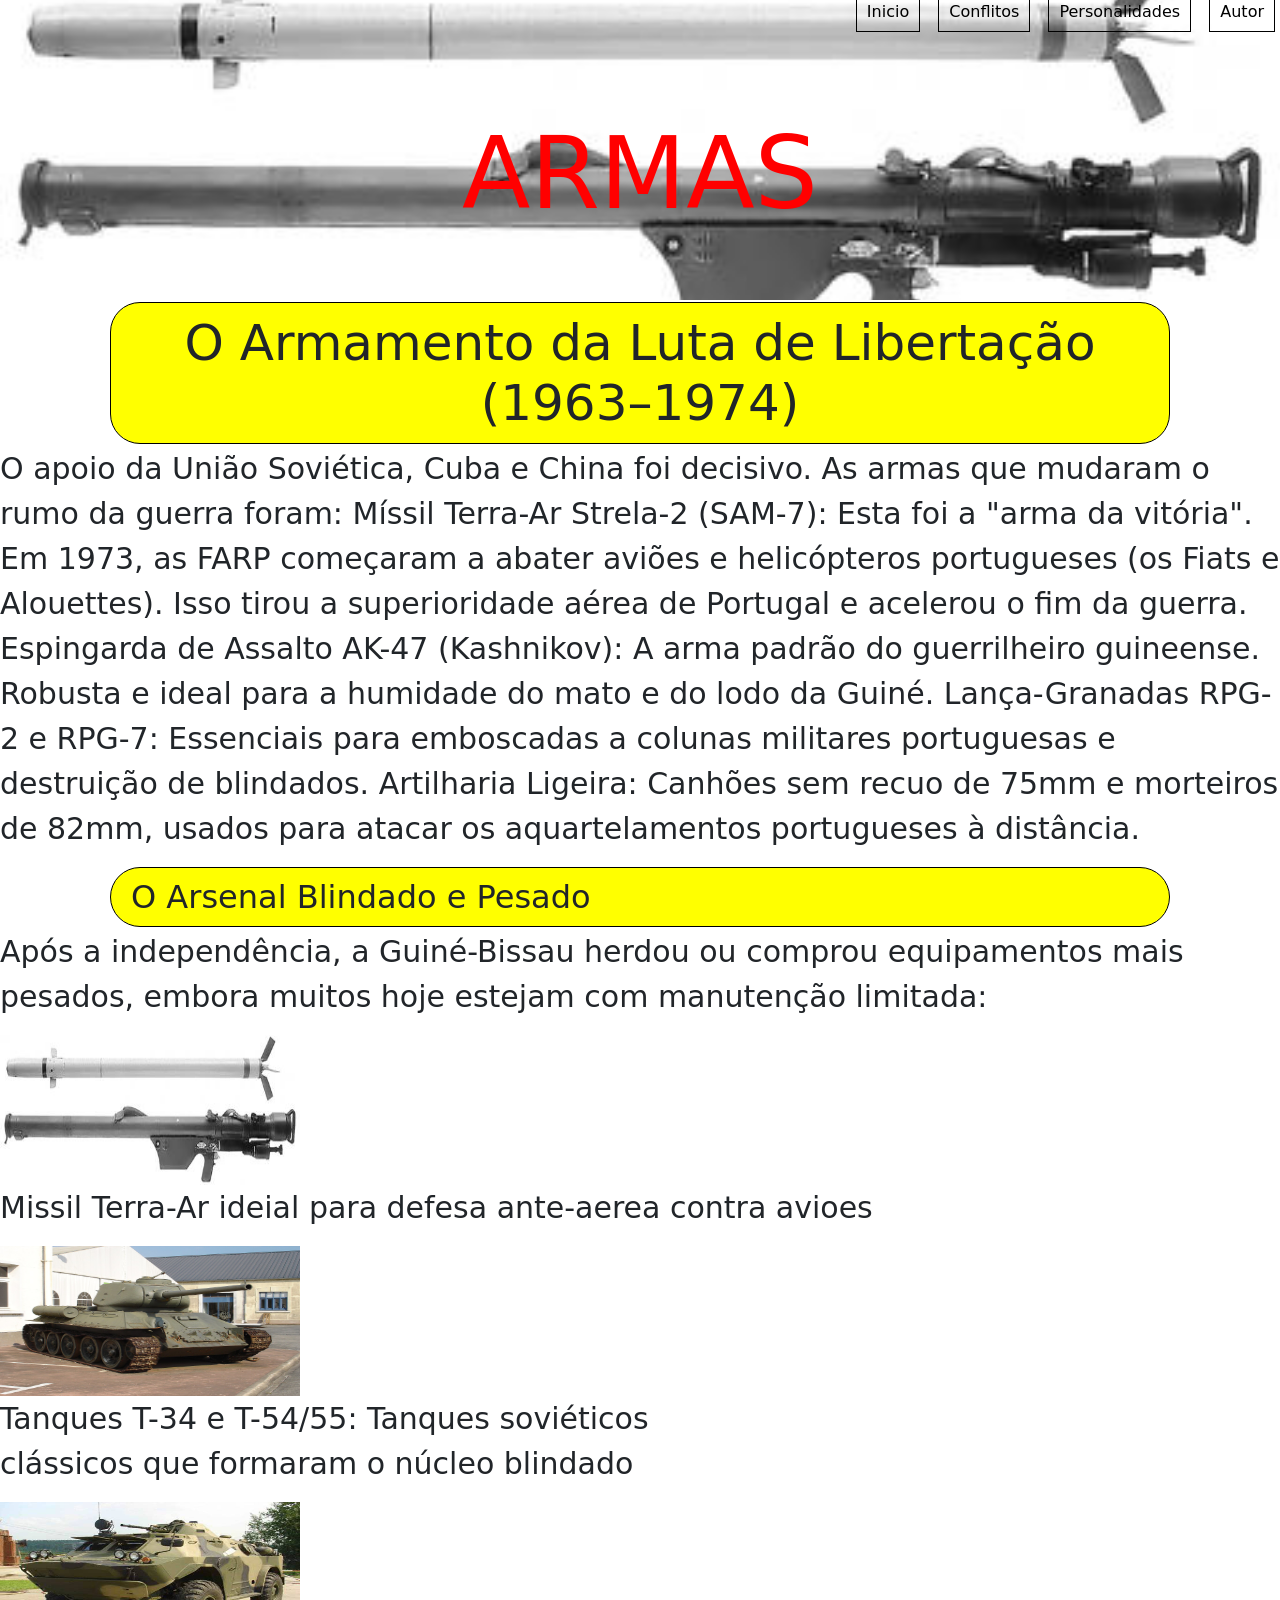
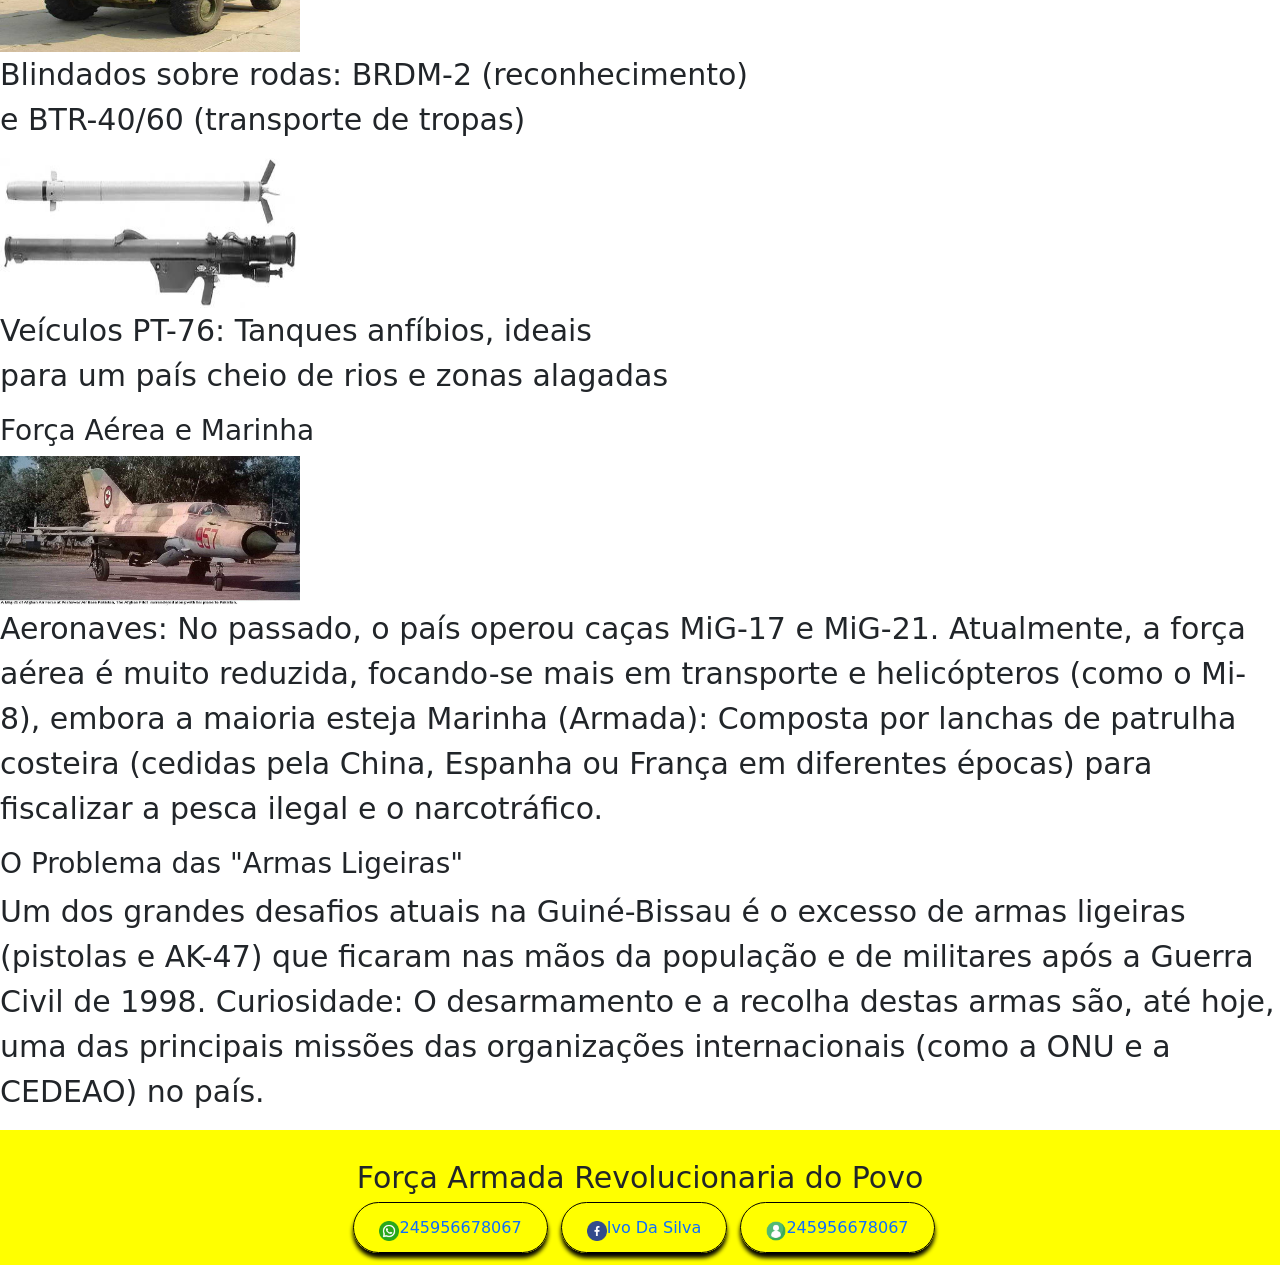
==== armas.html @ 045dbd92 "bom" ====
<!DOCTYPE html>
<html>
<head>
	<meta charset="utf-8">
	<meta name="viewport" content="width=device-width, initial-scale=1">
	<link rel="stylesheet" href="bootstrap-5.3.3-dist/css/bootstrap.min.css">
	<script src="bootstrap-5.3.3-dist/js/bootstrap.bundle.min.js"></script>
	<title>Historia da luta da Arma</title>
	<link rel="stylesheet" type="text/css" href="CSS/Armas.css">
</head>
<body>
	<header class="dez">
		<nav>
			<ul>
				<li><a href="index.html">Inicio</a></li>
				<li><a href="conflito.html">Conflitos</a></li>
				<li><a href="Personalidades.html">Personalidades</a></li>
				<li><a href="autor.html">Autor</a></li>
			</ul>
		</nav>
		<h2>ARMAS</h2>
	</header>
	 
	<section class="le">
		<h1>O Armamento da Luta de Libertação (1963–1974)</h1>
		<p>O apoio da União Soviética, Cuba e China foi decisivo. As armas que mudaram o rumo da guerra foram:
  Míssil Terra-Ar Strela-2 (SAM-7): Esta foi a "arma da vitória". Em 1973, as FARP começaram a abater aviões e helicópteros portugueses (os Fiats e Alouettes). Isso tirou a superioridade aérea de Portugal e acelerou o fim da guerra.
  Espingarda de Assalto AK-47 (Kashnikov): A arma padrão do guerrilheiro guineense. Robusta e ideal para a humidade do mato e do lodo da Guiné.
  Lança-Granadas RPG-2 e RPG-7: Essenciais para emboscadas a colunas militares portuguesas e destruição de blindados.
  Artilharia Ligeira: Canhões sem recuo de 75mm e morteiros de 82mm, usados para atacar os aquartelamentos portugueses à distância.
</p>
	</section>
	<section class="du">
		<h2>O Arsenal Blindado e Pesado</h2>
		<p>Após a independência, a Guiné-Bissau herdou ou comprou equipamentos mais pesados, embora muitos hoje estejam com manutenção limitada:

			<div class="ar">
				<img src="IMG/arm.jpg" width="300px" height="150px">
				<p>Missil Terra-Ar ideial para defesa ante-aerea contra avioes</p>
			</div>

			<div class="ar">
				<img src="IMG/T-34.jpg" width="300px" height="150px">
				<p>Tanques T-34 e T-54/55: Tanques soviéticos <br> clássicos que formaram o núcleo blindado</p>
			</div>

			<div class="ar">
				<img src="IMG/t 12.jpg" width="300px" height="150px">
				<p>Blindados sobre rodas: BRDM-2 (reconhecimento)<br> e BTR-40/60 (transporte de tropas)</p>
			</div>

			<div class="ar">
				<img src="IMG/arm.jpg" width="300px" height="150px">
				<p>Veículos PT-76: Tanques anfíbios, ideais <br> para um país cheio de rios e zonas alagadas<p>
			</div>
</p>
	</section>
	<section class="man">
		<h3>Força Aérea e Marinha</h3>
		<img src="IMG/mig23.jpg" width="300px" height="150px">
		<p> Aeronaves: No passado, o país operou caças MiG-17 e MiG-21. Atualmente, a força aérea é muito reduzida, focando-se mais em transporte e helicópteros (como o Mi-8), embora a maioria esteja 
   Marinha (Armada): Composta por lanchas de patrulha costeira (cedidas pela China, Espanha ou França em diferentes épocas) para fiscalizar a pesca ilegal e o narcotráfico.
</p>
		
	</section>
	
	<section li>
		<h3>O Problema das "Armas Ligeiras"</h3>
<p>Um dos grandes desafios atuais na Guiné-Bissau é o excesso de armas ligeiras (pistolas e AK-47) que ficaram nas mãos da população e de militares após a Guerra Civil de 1998.
Curiosidade: O desarmamento e a recolha destas armas são, até hoje, uma das principais missões das organizações internacionais (como a ONU e a CEDEAO) no país.
</p>
	</section>

	<section class="ka">
		
		<footer>
		<p>Força Armada Revolucionaria do Povo</p> 
		<a href=""><img src="IMG/whatsapp.png" width="20px" height="20px">245956678067</a>
		<a href=""><img src="IMG/facebook.png" width="20px" height="20px">Ivo Da Silva</a>
		<a href=""><img src="IMG/contato.png" width="20px" height="20px">245956678067</a>
	</footer>
	</section>

</body>
</html>
---- CSS/Armas.css ----
.dez{
 background-image: url(../IMG/arm.jpg);
 height: 300px;
 background-size: cover;
 background-position: center;
}

.dez nav ul{ 	
	text-align: right;
}

.dez li a{
	text-decoration: none ;  
	margin-left: 8px; 
	border:1px solid black;
	padding: 10px;
	color: black;
	
}

 .dez nav li{
 	display: inline; 
 	list-style: none;
 	text-align: right;
 	margin-right: 5px;
 }

.dez h2{
 	margin-top: 90px;
    text-align: center; 	
    color:red;
    font-size: 100px;
 }

 .le h1{
   text-align: center;
   font-size: 50px;
 }

 .le h1{
border: 1px solid black;
 	border-radius: 30px;
 	background:yellow ;
 	padding: 10px 20px;
 	text-align:center;
 	margin: 2px 110px;

 }

 .du h2{
border: 1px solid black;
 	border-radius: 30px;
 	background:yellow;
 	padding: 10px 20px;
 	text-align:left;
 	margin: 2px 110px;
  }

  p{
	font-size: 30px;
}

.li h3{
	font-size: 34px;
	background: yellow;
	border: 1px solid black;
	border-radius: 30px;
	padding: 15px 20px;
	text-align: left;
}


.ka a{
	border: 1px solid black;
	padding: 15px 25px;
	text-decoration: none;
	border-radius: 30px;
	background: rgba(0, 0, 0, 0.2);
	box-shadow: 0px 5px 4px black;
	margin-left: 8px;
	background: yellow;

}

.ka{
	background: yellow;
	padding: 25px 20px;
	text-align: center;
}

.ka img{
	margin-bottom: -5px;

}
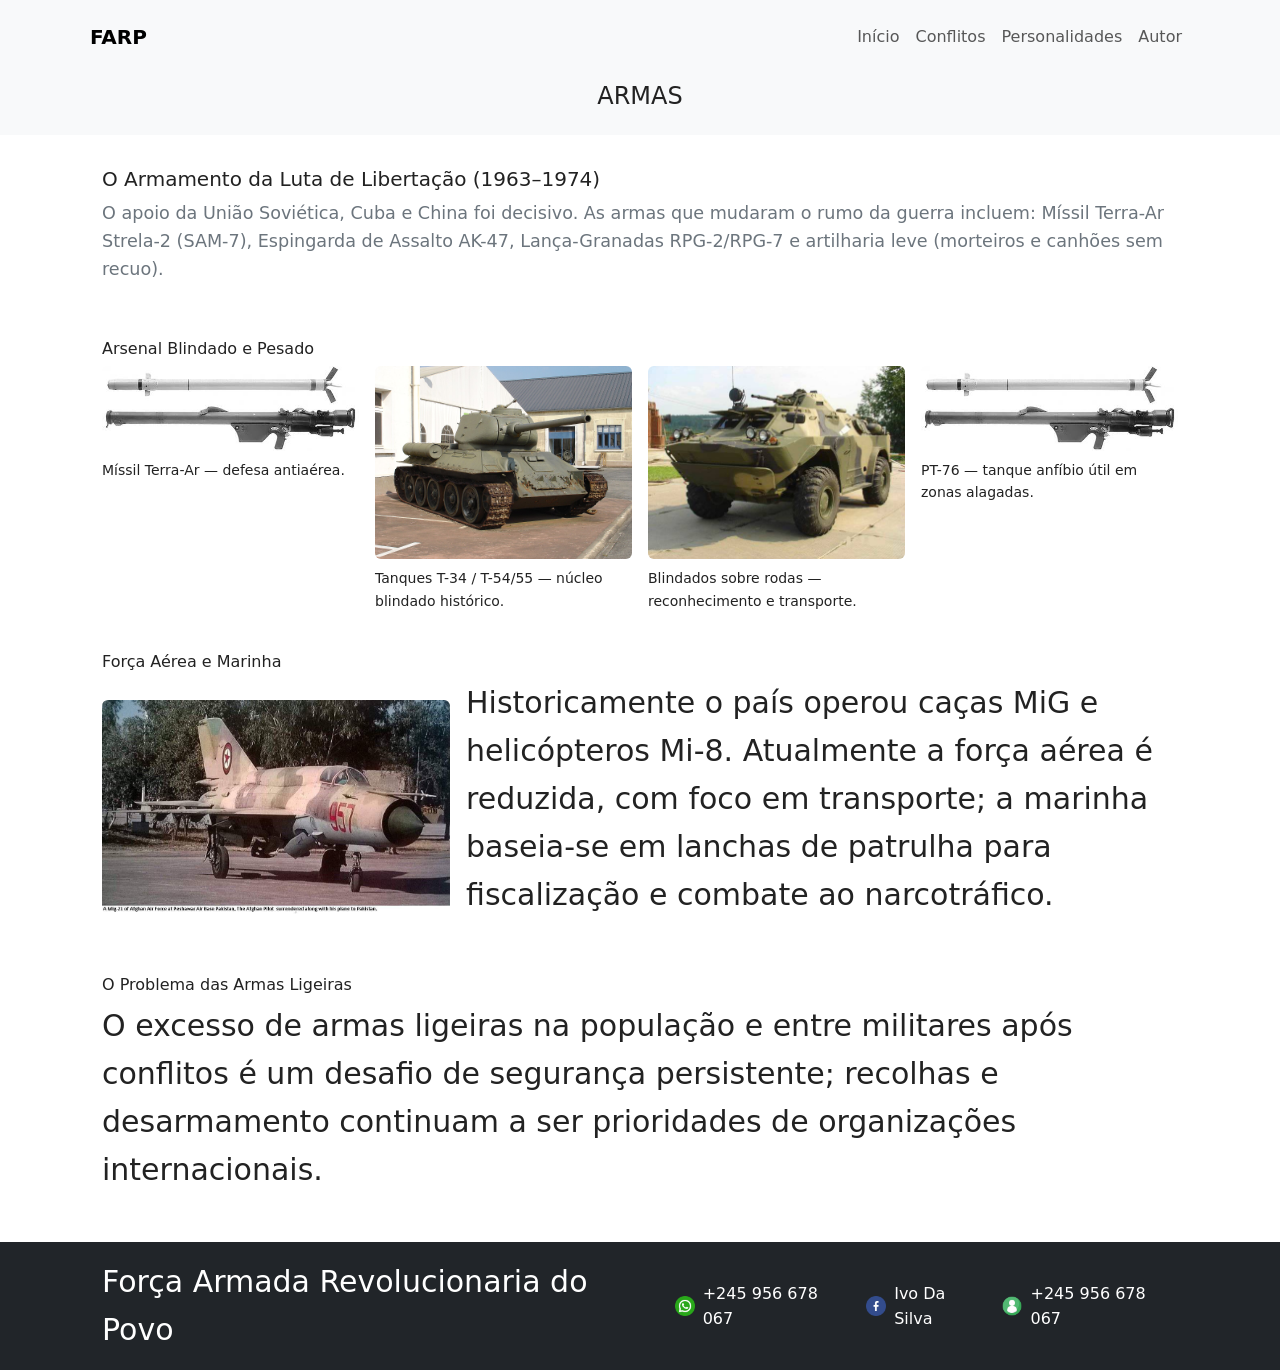
==== commit 94f17306: "bom" ====
--- a/armas.html
+++ b/armas.html
@@ -1,85 +1,100 @@
 <!DOCTYPE html>
 <html>
 <head>
-	<meta charset="utf-8">
-	<meta name="viewport" content="width=device-width, initial-scale=1">
-	<link rel="stylesheet" href="bootstrap-5.3.3-dist/css/bootstrap.min.css">
-	<script src="bootstrap-5.3.3-dist/js/bootstrap.bundle.min.js"></script>
-	<title>Historia da luta da Arma</title>
-	<link rel="stylesheet" type="text/css" href="CSS/Armas.css">
+    <meta charset="utf-8">
+    <meta name="viewport" content="width=device-width, initial-scale=1">
+    <title>História da luta da Arma</title>
+    <link rel="stylesheet" href="bootstrap-5.3.3-dist/css/bootstrap.min.css">
+    <script src="bootstrap-5.3.3-dist/js/bootstrap.bundle.min.js" defer></script>
+    <link rel="stylesheet" type="text/css" href="CSS/Armas.css">
 </head>
 <body>
-	<header class="dez">
-		<nav>
-			<ul>
-				<li><a href="index.html">Inicio</a></li>
-				<li><a href="conflito.html">Conflitos</a></li>
-				<li><a href="Personalidades.html">Personalidades</a></li>
-				<li><a href="autor.html">Autor</a></li>
-			</ul>
-		</nav>
-		<h2>ARMAS</h2>
-	</header>
-	 
-	<section class="le">
-		<h1>O Armamento da Luta de Libertação (1963–1974)</h1>
-		<p>O apoio da União Soviética, Cuba e China foi decisivo. As armas que mudaram o rumo da guerra foram:
-  Míssil Terra-Ar Strela-2 (SAM-7): Esta foi a "arma da vitória". Em 1973, as FARP começaram a abater aviões e helicópteros portugueses (os Fiats e Alouettes). Isso tirou a superioridade aérea de Portugal e acelerou o fim da guerra.
-  Espingarda de Assalto AK-47 (Kashnikov): A arma padrão do guerrilheiro guineense. Robusta e ideal para a humidade do mato e do lodo da Guiné.
-  Lança-Granadas RPG-2 e RPG-7: Essenciais para emboscadas a colunas militares portuguesas e destruição de blindados.
-  Artilharia Ligeira: Canhões sem recuo de 75mm e morteiros de 82mm, usados para atacar os aquartelamentos portugueses à distância.
-</p>
-	</section>
-	<section class="du">
-		<h2>O Arsenal Blindado e Pesado</h2>
-		<p>Após a independência, a Guiné-Bissau herdou ou comprou equipamentos mais pesados, embora muitos hoje estejam com manutenção limitada:
+    <header class="bg-light py-2">
+        <nav class="navbar navbar-expand-lg navbar-light container">
+            <a class="navbar-brand fw-bold" href="index.html">FARP</a>
+            <button class="navbar-toggler" type="button" data-bs-toggle="collapse" data-bs-target="#navArmas" aria-controls="navArmas" aria-expanded="false" aria-label="Toggle navigation">
+                <span class="navbar-toggler-icon"></span>
+            </button>
 
-			<div class="ar">
-				<img src="IMG/arm.jpg" width="300px" height="150px">
-				<p>Missil Terra-Ar ideial para defesa ante-aerea contra avioes</p>
-			</div>
+            <div class="collapse navbar-collapse" id="navArmas">
+                <ul class="navbar-nav ms-auto">
+                    <li class="nav-item"><a class="nav-link" href="index.html">Início</a></li>
+                    <li class="nav-item"><a class="nav-link" href="conflito.html">Conflitos</a></li>
+                    <li class="nav-item"><a class="nav-link" href="personalidades.html">Personalidades</a></li>
+                    <li class="nav-item"><a class="nav-link" href="Autor.html">Autor</a></li>
+                </ul>
+            </div>
+        </nav>
 
-			<div class="ar">
-				<img src="IMG/T-34.jpg" width="300px" height="150px">
-				<p>Tanques T-34 e T-54/55: Tanques soviéticos <br> clássicos que formaram o núcleo blindado</p>
-			</div>
+        <div class="container text-center py-3">
+            <h2 class="h4 mb-0">ARMAS</h2>
+        </div>
+    </header>
 
-			<div class="ar">
-				<img src="IMG/t 12.jpg" width="300px" height="150px">
-				<p>Blindados sobre rodas: BRDM-2 (reconhecimento)<br> e BTR-40/60 (transporte de tropas)</p>
-			</div>
+    <main class="container my-4">
+        <section class="mb-4">
+            <h1 class="h5">O Armamento da Luta de Libertação (1963–1974)</h1>
+            <p class="lead">O apoio da União Soviética, Cuba e China foi decisivo. As armas que mudaram o rumo da guerra incluem: Míssil Terra-Ar Strela-2 (SAM-7), Espingarda de Assalto AK-47, Lança-Granadas RPG-2/RPG-7 e artilharia leve (morteiros e canhões sem recuo).</p>
+        </section>
 
-			<div class="ar">
-				<img src="IMG/arm.jpg" width="300px" height="150px">
-				<p>Veículos PT-76: Tanques anfíbios, ideais <br> para um país cheio de rios e zonas alagadas<p>
-			</div>
-</p>
-	</section>
-	<section class="man">
-		<h3>Força Aérea e Marinha</h3>
-		<img src="IMG/mig23.jpg" width="300px" height="150px">
-		<p> Aeronaves: No passado, o país operou caças MiG-17 e MiG-21. Atualmente, a força aérea é muito reduzida, focando-se mais em transporte e helicópteros (como o Mi-8), embora a maioria esteja 
-   Marinha (Armada): Composta por lanchas de patrulha costeira (cedidas pela China, Espanha ou França em diferentes épocas) para fiscalizar a pesca ilegal e o narcotráfico.
-</p>
-		
-	</section>
-	
-	<section li>
-		<h3>O Problema das "Armas Ligeiras"</h3>
-<p>Um dos grandes desafios atuais na Guiné-Bissau é o excesso de armas ligeiras (pistolas e AK-47) que ficaram nas mãos da população e de militares após a Guerra Civil de 1998.
-Curiosidade: O desarmamento e a recolha destas armas são, até hoje, uma das principais missões das organizações internacionais (como a ONU e a CEDEAO) no país.
-</p>
-	</section>
+        <section class="mb-4">
+            <h2 class="h6">Arsenal Blindado e Pesado</h2>
+            <div class="row g-3">
+                <figure class="col-12 col-sm-6 col-lg-3">
+                    <img src="IMG/arm.jpg" class="img-fluid rounded" alt="Míssil Terra-Ar">
+                    <figcaption class="mt-2 small">Míssil Terra-Ar — defesa antiaérea.</figcaption>
+                </figure>
 
-	<section class="ka">
-		
-		<footer>
-		<p>Força Armada Revolucionaria do Povo</p> 
-		<a href=""><img src="IMG/whatsapp.png" width="20px" height="20px">245956678067</a>
-		<a href=""><img src="IMG/facebook.png" width="20px" height="20px">Ivo Da Silva</a>
-		<a href=""><img src="IMG/contato.png" width="20px" height="20px">245956678067</a>
-	</footer>
-	</section>
+                <figure class="col-12 col-sm-6 col-lg-3">
+                    <img src="IMG/T-34.jpg" class="img-fluid rounded" alt="Tanque T-34">
+                    <figcaption class="mt-2 small">Tanques T-34 / T-54/55 — núcleo blindado histórico.</figcaption>
+                </figure>
 
+                <figure class="col-12 col-sm-6 col-lg-3">
+                    <img src="IMG/t 12.jpg" class="img-fluid rounded" alt="Blindado">
+                    <figcaption class="mt-2 small">Blindados sobre rodas — reconhecimento e transporte.</figcaption>
+                </figure>
+
+                <figure class="col-12 col-sm-6 col-lg-3">
+                    <img src="IMG/arm.jpg" class="img-fluid rounded" alt="Veículo PT-76">
+                    <figcaption class="mt-2 small">PT-76 — tanque anfíbio útil em zonas alagadas.</figcaption>
+                </figure>
+            </div>
+        </section>
+
+        <section class="mb-4">
+            <h3 class="h6">Força Aérea e Marinha</h3>
+            <div class="row align-items-center g-3">
+                <div class="col-12 col-md-4">
+                    <img src="IMG/mig23.jpg" class="img-fluid rounded" alt="Aeronave MiG">
+                </div>
+                <div class="col-12 col-md-8">
+                    <p>Historicamente o país operou caças MiG e helicópteros Mi-8. Atualmente a força aérea é reduzida, com foco em transporte; a marinha baseia-se em lanchas de patrulha para fiscalização e combate ao narcotráfico.</p>
+                </div>
+            </div>
+        </section>
+
+        <section class="mb-4">
+            <h3 class="h6">O Problema das Armas Ligeiras</h3>
+            <p>O excesso de armas ligeiras na população e entre militares após conflitos é um desafio de segurança persistente; recolhas e desarmamento continuam a ser prioridades de organizações internacionais.</p>
+        </section>
+    </main>
+
+    <footer class="bg-dark text-white py-3">
+        <div class="container d-flex flex-column flex-md-row justify-content-between align-items-center gap-3">
+            <p class="mb-0">Força Armada Revolucionaria do Povo</p>
+            <div class="d-flex gap-3 align-items-center">
+                <a href="tel:+245956678067" class="text-white text-decoration-none d-flex align-items-center gap-2">
+                    <img src="IMG/whatsapp.png" class="img-fluid" width="20" alt="whatsapp"> <span class="d-none d-sm-inline">+245 956 678 067</span>
+                </a>
+                <a href="#" class="text-white text-decoration-none d-flex align-items-center gap-2">
+                    <img src="IMG/facebook.png" class="img-fluid" width="20" alt="facebook"> <span class="d-none d-sm-inline">Ivo Da Silva</span>
+                </a>
+                <a href="#" class="text-white text-decoration-none d-flex align-items-center gap-2">
+                    <img src="IMG/contato.png" class="img-fluid" width="20" alt="contato"> <span class="d-none d-sm-inline">+245 956 678 067</span>
+                </a>
+            </div>
+        </div>
+    </footer>
 </body>
 </html>
--- a/CSS/Armas.css
+++ b/CSS/Armas.css
@@ -92,3 +92,41 @@
 	margin-bottom: -5px;
 
 }
+
+/* Armas.css — estilos responsivos */
+:root { --max-width:1100px; --muted:#6c757d; }
+
+body {
+  font-family: system-ui, -apple-system, "Segoe UI", Roboto, Arial, sans-serif;
+  color:#222;
+  line-height:1.6;
+  -webkit-font-smoothing:antialiased;
+}
+
+.container { max-width:var(--max-width); }
+
+/* headings */
+h1,h2,h3 { line-height:1.2; }
+.lead { font-size:clamp(.95rem,1.8vw,1.1rem); color:var(--muted); }
+
+/* figures */
+figure { margin:0; }
+figure img { width:100%; height:auto; display:block; object-fit:cover; }
+
+/* spacing */
+main section { padding-top:.5rem; padding-bottom:.5rem; }
+
+/* footer */
+footer img { width:20px; height:auto; }
+footer a { color:#fff; }
+
+/* mobile adjustments */
+@media (max-width:576px) {
+  .container { padding-left:.75rem; padding-right:.75rem; }
+  .lead { font-size:.98rem; }
+  header h2 { font-size:1.1rem; }
+  .d-none.d-sm-inline { display:none !important; } /* hide long spans on xs */
+}
+
+/* focus outlines for accessibility */
+a:focus, button:focus { outline:3px solid rgba(13,110,253,.16); outline-offset:2px; }
